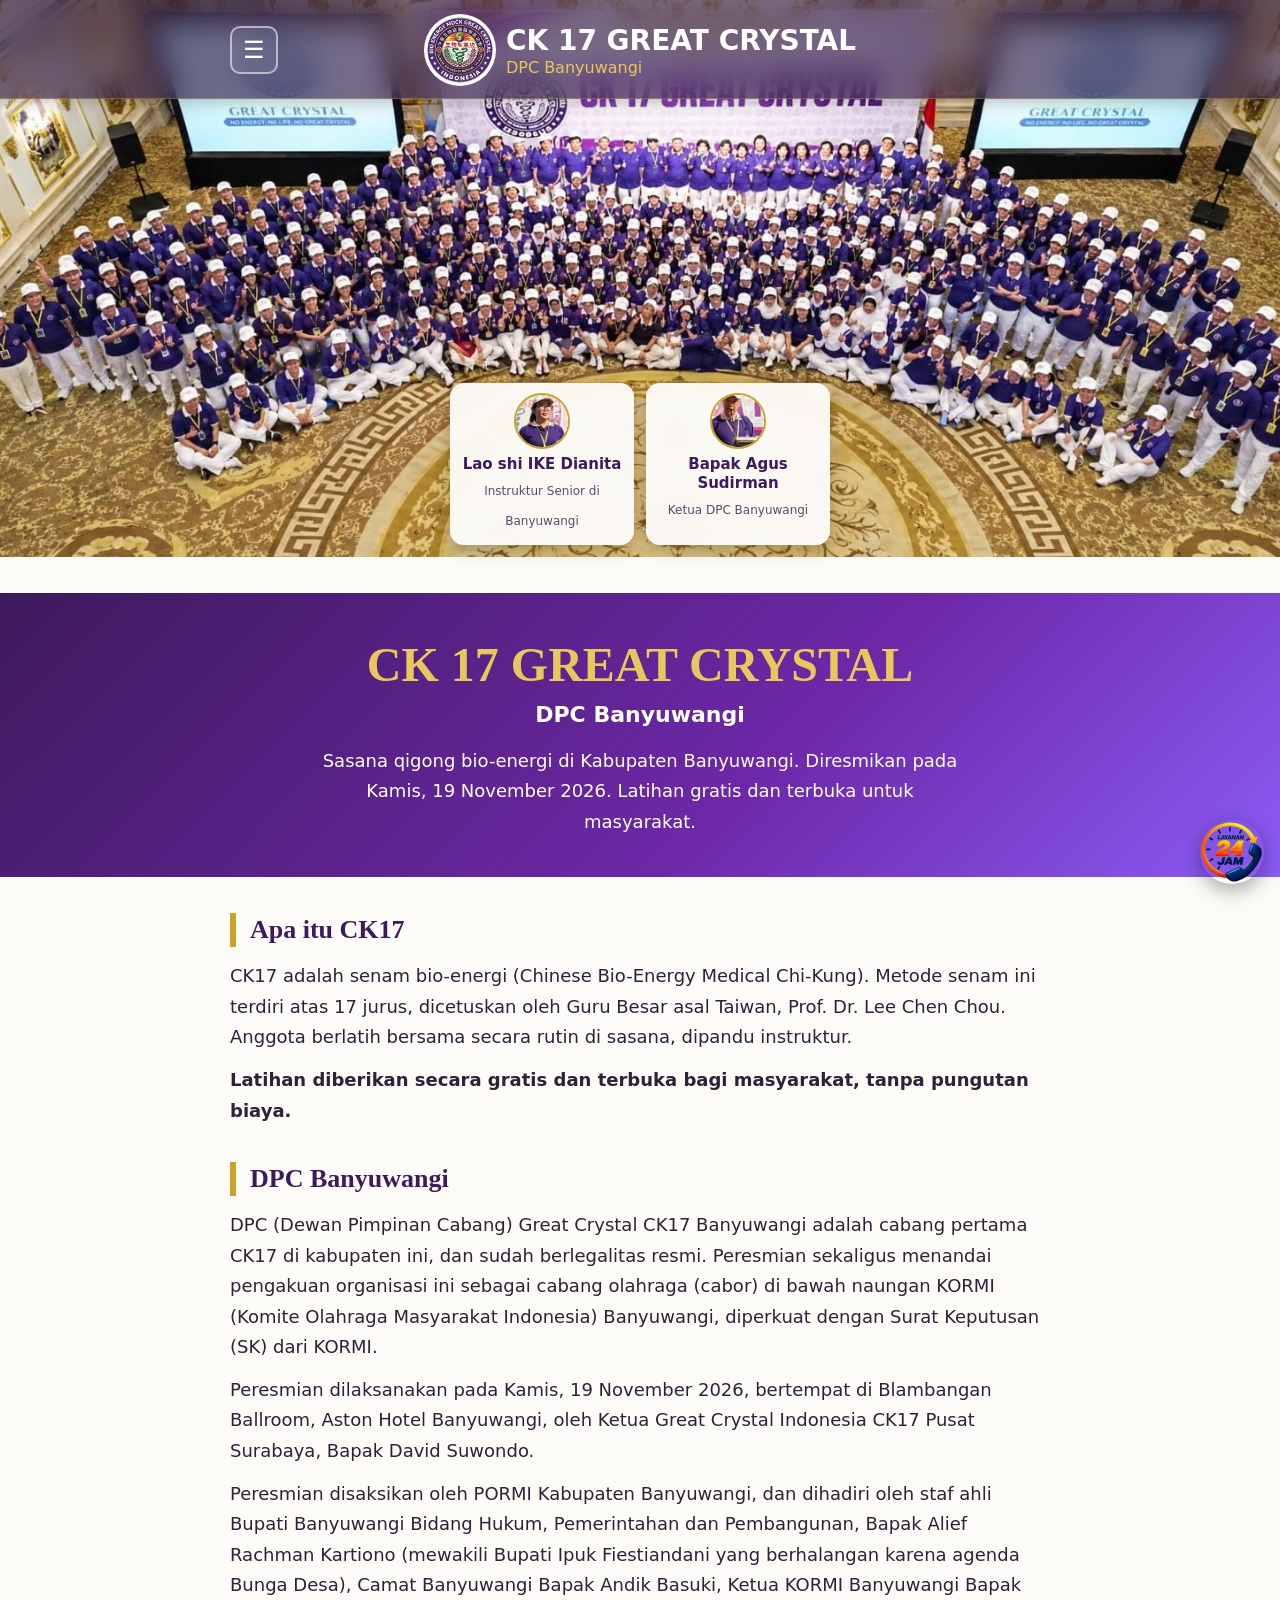
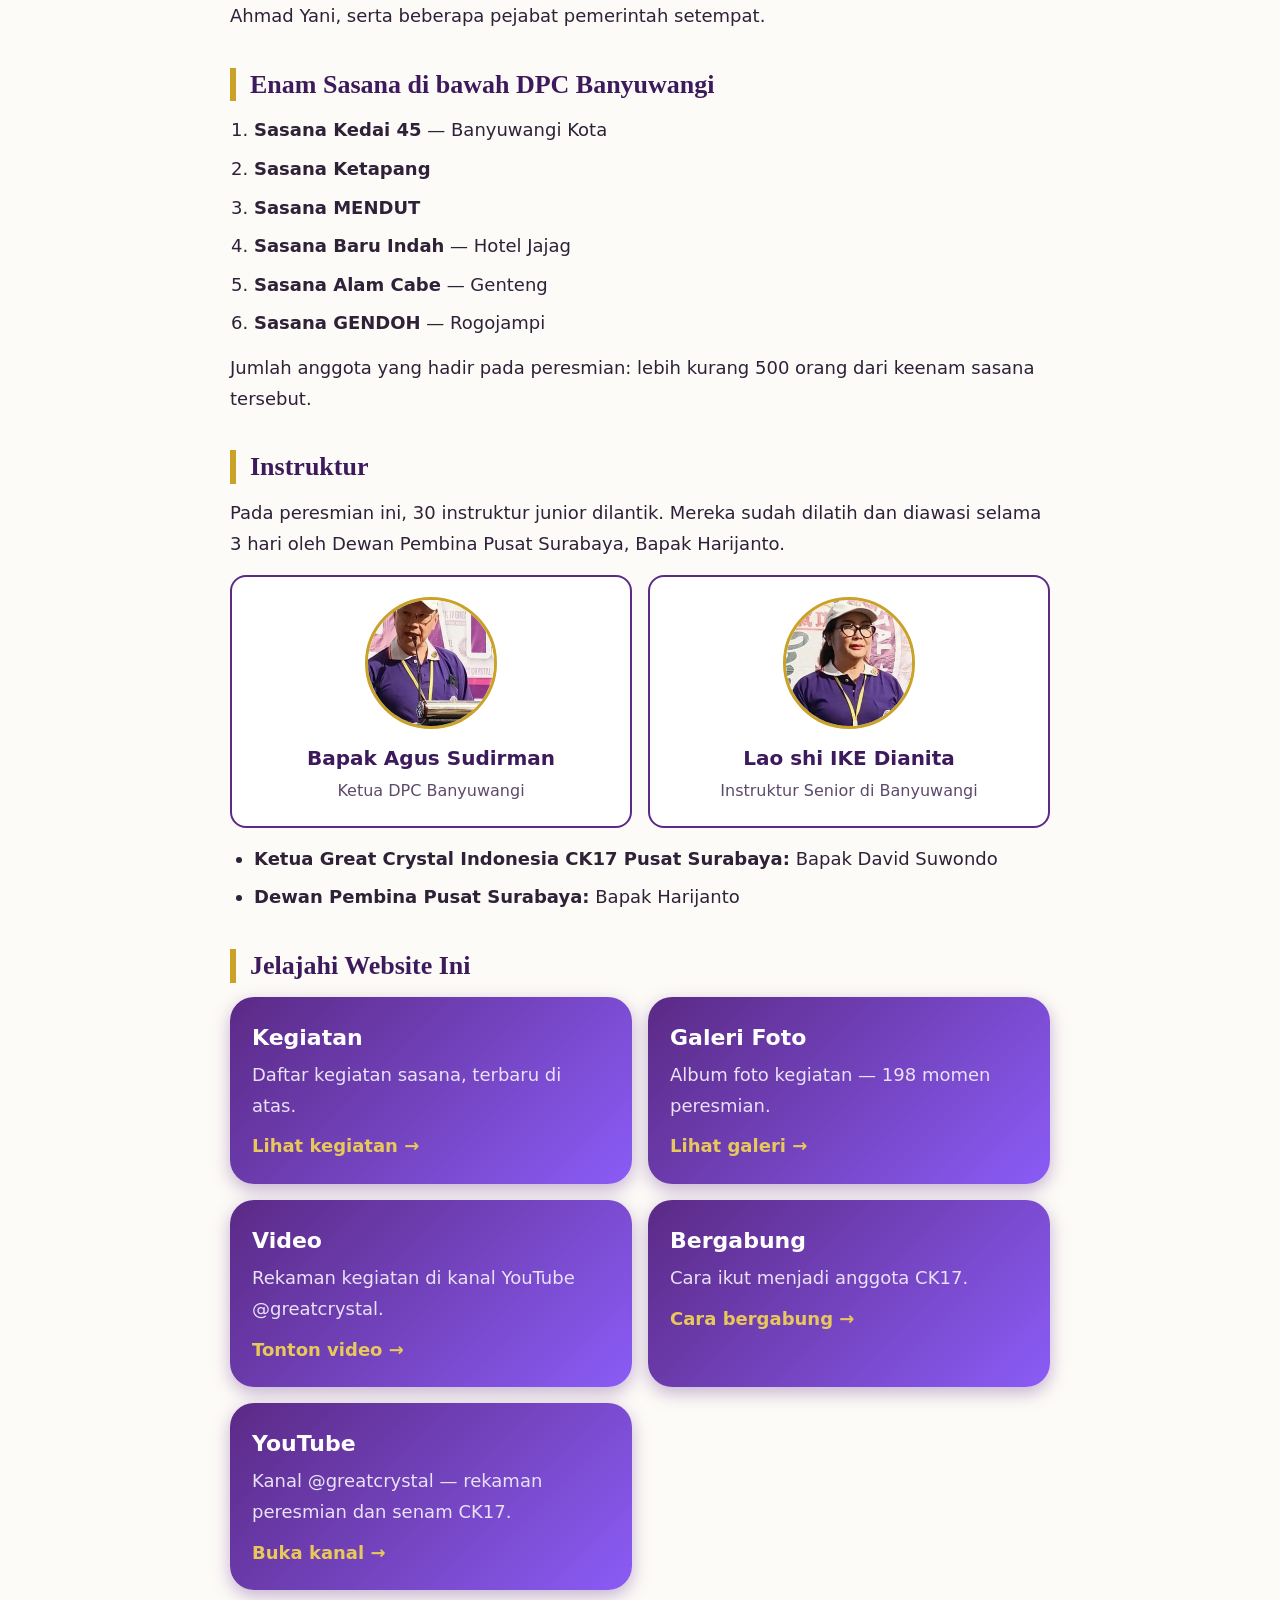
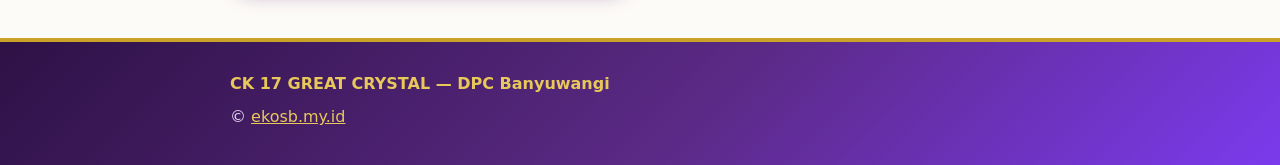
==== index.html @ aef0b803 "Chat: kolom ketik di atas keyboard (interactive-widget + visualViewport), sapaan Admin Virtual" ====
<!DOCTYPE html>
<html lang="id">
<head>
<meta charset="utf-8">
<meta name="viewport" content="width=device-width, initial-scale=1, interactive-widget=resizes-content">
<title>CK 17 GREAT CRYSTAL — DPC Banyuwangi</title>
<meta name="description" content="Sasana qigong bio-energi Great Crystal (CK17) di Kabupaten Banyuwangi. Diresmikan 19 November 2026. Latihan gratis dan terbuka untuk masyarakat.">
<link rel="stylesheet" href="style.css">
<link rel="icon" type="image/png" href="logo.png">
</head>
<body>
<header class="situs">
  <div class="bungkus">
    <button class="tombol-menu" type="button" aria-label="Buka menu" aria-expanded="false" aria-controls="nav-utama">☰</button>
    <a class="logo" href="index.html"><img class="logo-gambar" src="logo.png" alt="Logo CK 17 GREAT CRYSTAL"><span class="nama-situs"><span class="nama-utama">CK 17 GREAT CRYSTAL</span><span class="sub">DPC Banyuwangi</span></span></a>
    <span class="penyeimbang" aria-hidden="true"></span>
    <nav id="nav-utama">
      <a href="index.html" class="aktif">Beranda</a>
      <a href="kegiatan.html">Kegiatan</a>
      <a href="galeri.html">Galeri Foto</a>
      <a href="video.html">Video</a>
      <a href="bergabung.html">Bergabung</a>
    </nav>
  </div>
</header>

<main>
  <section class="hero-foto-utama">
    <img src="hero-peresmian.jpg" alt="Foto bersama besar — Peresmian DPC Banyuwangi, 19 November 2026">
    <div class="kartu-hero">
      <div class="kartu-kecil">
        <img src="foto-ike.jpg" alt="Lao shi IKE Dianita">
        <strong>Lao shi IKE Dianita</strong>
        <span>Instruktur Senior di Banyuwangi</span>
      </div>
      <div class="kartu-kecil">
        <img src="foto-agus.jpg" alt="Bapak Agus Sudirman">
        <strong>Bapak Agus Sudirman</strong>
        <span>Ketua DPC Banyuwangi</span>
      </div>
    </div>
  </section>
  <section class="hero">
    <div class="bungkus">
      <h1 class="satu-baris">CK 17 GREAT CRYSTAL</h1>
      <p class="tagline">DPC Banyuwangi</p>
      <p>Sasana qigong bio-energi di Kabupaten Banyuwangi. Diresmikan pada Kamis, 19 November 2026. Latihan gratis dan terbuka untuk masyarakat.</p>
    </div>
  </section>

  <div class="bungkus">
    <section>
      <h2>Apa itu CK17</h2>
      <p>CK17 adalah senam bio-energi (Chinese Bio-Energy Medical Chi-Kung). Metode senam ini terdiri atas 17 jurus, dicetuskan oleh Guru Besar asal Taiwan, Prof. Dr. Lee Chen Chou. Anggota berlatih bersama secara rutin di sasana, dipandu instruktur.</p>
      <p><strong>Latihan diberikan secara gratis dan terbuka bagi masyarakat, tanpa pungutan biaya.</strong></p>
    </section>

    <section>
      <h2>DPC Banyuwangi</h2>
      <p>DPC (Dewan Pimpinan Cabang) Great Crystal CK17 Banyuwangi adalah cabang pertama CK17 di kabupaten ini, dan sudah berlegalitas resmi. Peresmian sekaligus menandai pengakuan organisasi ini sebagai cabang olahraga (cabor) di bawah naungan KORMI (Komite Olahraga Masyarakat Indonesia) Banyuwangi, diperkuat dengan Surat Keputusan (SK) dari KORMI.</p>
      <p>Peresmian dilaksanakan pada Kamis, 19 November 2026, bertempat di Blambangan Ballroom, Aston Hotel Banyuwangi, oleh Ketua Great Crystal Indonesia CK17 Pusat Surabaya, Bapak David Suwondo.</p>
      <p>Peresmian disaksikan oleh PORMI Kabupaten Banyuwangi, dan dihadiri oleh staf ahli Bupati Banyuwangi Bidang Hukum, Pemerintahan dan Pembangunan, Bapak Alief Rachman Kartiono (mewakili Bupati Ipuk Fiestiandani yang berhalangan karena agenda Bunga Desa), Camat Banyuwangi Bapak Andik Basuki, Ketua KORMI Banyuwangi Bapak Ahmad Yani, serta beberapa pejabat pemerintah setempat.</p>
    </section>

    <section>
      <h2>Enam Sasana di bawah DPC Banyuwangi</h2>
      <ol class="sasana">
        <li><strong>Sasana Kedai 45</strong> — Banyuwangi Kota</li>
        <li><strong>Sasana Ketapang</strong></li>
        <li><strong>Sasana MENDUT</strong></li>
        <li><strong>Sasana Baru Indah</strong> — Hotel Jajag</li>
        <li><strong>Sasana Alam Cabe</strong> — Genteng</li>
        <li><strong>Sasana GENDOH</strong> — Rogojampi</li>
      </ol>
      <p>Jumlah anggota yang hadir pada peresmian: lebih kurang 500 orang dari keenam sasana tersebut.</p>
    </section>

    <section>
      <h2>Instruktur</h2>
      <p>Pada peresmian ini, 30 instruktur junior dilantik. Mereka sudah dilatih dan diawasi selama 3 hari oleh Dewan Pembina Pusat Surabaya, Bapak Harijanto.</p>
      <div class="profil-grid">
        <div class="profil">
          <img src="foto-agus.jpg" alt="Bapak Agus Sudirman">
          <strong>Bapak Agus Sudirman</strong>
          <span>Ketua DPC Banyuwangi</span>
        </div>
        <div class="profil">
          <img src="foto-ike.jpg" alt="Lao shi IKE Dianita">
          <strong>Lao shi IKE Dianita</strong>
          <span>Instruktur Senior di Banyuwangi</span>
        </div>
      </div>
      <ul class="pengurus">
        <li><strong>Ketua Great Crystal Indonesia CK17 Pusat Surabaya:</strong> Bapak David Suwondo</li>
        <li><strong>Dewan Pembina Pusat Surabaya:</strong> Bapak Harijanto</li>
      </ul>
    </section>

    <section>
      <h2>Jelajahi Website Ini</h2>
      <div class="kartu-grid">
        <a class="kartu" href="kegiatan.html"><strong>Kegiatan</strong><span>Daftar kegiatan sasana, terbaru di atas.</span><span class="buka">Lihat kegiatan &rarr;</span></a>
        <a class="kartu" href="galeri.html"><strong>Galeri Foto</strong><span>Album foto kegiatan — 198 momen peresmian.</span><span class="buka">Lihat galeri &rarr;</span></a>
        <a class="kartu" href="video.html"><strong>Video</strong><span>Rekaman kegiatan di kanal YouTube @greatcrystal.</span><span class="buka">Tonton video &rarr;</span></a>
        <a class="kartu" href="bergabung.html"><strong>Bergabung</strong><span>Cara ikut menjadi anggota CK17.</span><span class="buka">Cara bergabung &rarr;</span></a>
        <a class="kartu" href="https://www.youtube.com/@greatcrystal"><strong>YouTube</strong><span>Kanal @greatcrystal — rekaman peresmian dan senam CK17.</span><span class="buka">Buka kanal &rarr;</span></a>
      </div>
    </section>
  </div>
</main>

<footer>
  <div class="bungkus">
    <p><strong>CK 17 GREAT CRYSTAL — DPC Banyuwangi</strong></p>
    <p>© <a href="https://ekosb.my.id">ekosb.my.id</a></p>
  </div>
</footer>
  <script src="menu.js" defer></script>
<button class="tombol-chat" type="button" aria-label="Buka chat CK17" aria-expanded="false" aria-controls="panel-chat"><img src="ikon-layanan-24jam.png" alt="Layanan 24 Jam — Chat CK17"></button>
<div class="panel-chat" id="panel-chat" role="dialog" aria-label="Chat CK17">
  <div class="kepala-chat">
    <img class="logo-chat" src="logo.png" alt="Logo CK 17 GREAT CRYSTAL">
    <div class="judul-chat">
      <strong>CK17 Great Crystal</strong>
      <span>DPC Banyuwangi &bull; online</span>
    </div>
    <a class="telepon-chat" href="https://wa.me/6285111507890" target="_blank" rel="noopener" aria-label="Hubungi via WhatsApp"><svg viewBox="0 0 24 24" width="22" height="22" fill="none" stroke="currentColor" stroke-width="2" stroke-linecap="round" stroke-linejoin="round" aria-hidden="true"><path d="M22 16.92v3a2 2 0 0 1-2.18 2 19.79 19.79 0 0 1-8.63-3.07 19.5 19.5 0 0 1-6-6 19.79 19.79 0 0 1-3.07-8.67A2 2 0 0 1 4.11 2h3a2 2 0 0 1 2 1.72 12.84 12.84 0 0 0 .7 2.81 2 2 0 0 1-.45 2.11L8.09 9.91a16 16 0 0 0 6 6l1.27-1.27a2 2 0 0 1 2.11-.45 12.84 12.84 0 0 0 2.81.7A2 2 0 0 1 22 16.92z"/></svg></a>
    <button class="tutup-chat" type="button" aria-label="Tutup chat">✕</button>
  </div>
  <div class="pesan-chat" id="pesan-chat"></div>
  <div id="pilihan-chat" style="display:none" aria-hidden="true"></div>
  <form class="ketik-chat" id="ketik-chat">
    <input type="text" id="masukan-chat" placeholder="Tulis pertanyaan..." autocomplete="off" aria-label="Tulis pertanyaan">
    <button type="submit" aria-label="Kirim"><svg viewBox="0 0 24 24" fill="currentColor" aria-hidden="true"><path d="M2.01 21 23 12 2.01 3 2 10l15 2-15 2z"/></svg></button>
  </form>
</div>
<script src="chatbot.js" defer></script>
</body>
</html>
---- style.css ----
/* CK17 Great Crystal — DPC Banyuwangi
   Tema ungu-emas (sesuai banner kanal @greatcrystal).
   Mobile-first, huruf besar dan mudah dibaca. */

:root {
  --ungu-tua: #3d1a5c;
  --ungu: #5b2a86;
  --ungu-muda: #f3ecfa;
  --emas: #c9a227;
  --emas-terang: #e8c85a;
  --teks: #2e2138;
  --teks-muda: #5c4a6b;
  --putih: #ffffff;
  --latar: #fdfbf7;
  --garis: #e5d9f2;
  --grad-header: linear-gradient(135deg, #2e1145 0%, #5b2a86 55%, #7c3aed 100%);
  --grad-tombol: linear-gradient(135deg, #5b2a86 0%, #8b5cf6 100%);
  --grad-hero: linear-gradient(135deg, #3d1a5c 0%, #6d28a8 60%, #8b5cf6 100%);
}

* { box-sizing: border-box; margin: 0; padding: 0; }

html { scroll-behavior: smooth; }

body {
  font-family: "Segoe UI", system-ui, -apple-system, Roboto, "Helvetica Neue", Arial, sans-serif;
  font-size: 18px;
  line-height: 1.7;
  color: var(--teks);
  background: var(--latar);
}

a { color: var(--ungu); }
a:hover { color: var(--ungu-tua); }

.bungkus { max-width: 860px; margin: 0 auto; padding: 0 20px; }

/* ---------- Header ---------- */
header.situs {
  background: rgba(43, 22, 66, 0.62);
  -webkit-backdrop-filter: blur(14px);
  backdrop-filter: blur(14px);
  color: var(--putih);
  padding: 14px 0 12px;
  border-bottom: 1px solid rgba(212, 175, 55, 0.35);
  box-shadow: 0 2px 16px rgba(0, 0, 0, 0.25);
  position: sticky;
  top: 0;
  z-index: 20;
}
.situs .bungkus { display: flex; flex-wrap: wrap; align-items: center; gap: 0 10px; }
.situs .logo { flex: 1 1 auto; min-width: 0; justify-content: center; }
.tombol-menu {
  flex: none;
  width: 44px;
  height: 44px;
  display: flex;
  align-items: center;
  justify-content: center;
  background: rgba(255, 255, 255, 0.08);
  border: 2px solid rgba(255, 255, 255, 0.55);
  border-radius: 10px;
  color: var(--putih);
  font-size: 22px;
  line-height: 1;
  padding: 0;
  cursor: pointer;
}
.penyeimbang { width: 44px; flex: none; }
.situs.menu-terbuka nav { display: flex; animation: turun 0.25s ease-out; }
@keyframes turun { from { opacity: 0; transform: translateY(-10px); } to { opacity: 1; transform: translateY(0); } }
header.situs .bungkus {
  display: flex;
  flex-wrap: wrap;
  align-items: center;
  gap: 8px 20px;
}
.logo {
  display: flex;
  align-items: center;
  gap: 10px;
  text-decoration: none;
  color: var(--putih);
  padding-bottom: 0;
}
.logo-gambar {
  width: 44px;
  height: 44px;
  border-radius: 50%;
  background: var(--putih);
  flex: none;
}
.nama-situs { font-size: 16px; font-weight: 700; line-height: 1.25; color: var(--putih); }
.nama-situs .nama-utama { white-space: nowrap; }
.nama-situs .sub {
  display: block;
  font-size: 13px;
  font-weight: 400;
  color: var(--emas-terang);
}
nav {
  display: none;
  position: absolute;
  top: 100%;
  left: 0;
  width: 50%;
  min-width: 240px;
  flex-direction: column;
  gap: 0;
  padding: 8px 0;
  background: rgba(43, 22, 66, 0.94);
  -webkit-backdrop-filter: blur(14px);
  backdrop-filter: blur(14px);
  border: 1px solid rgba(212, 175, 55, 0.35);
  border-top: none;
  border-radius: 0 0 16px 0;
  box-shadow: 0 12px 32px rgba(0, 0, 0, 0.35);
  z-index: 30;
}
nav a {
  color: var(--putih);
  text-decoration: none;
  font-size: 17px;
  padding: 12px 20px;
  border-radius: 0;
}
nav a:hover { background: rgba(255, 255, 255, 0.12); }
nav a.aktif {
  background: var(--emas);
  color: var(--ungu-tua);
  font-weight: 700;
}

/* ---------- Hero ---------- */
.hero {
  background: var(--grad-hero);
  color: var(--putih);
  padding: 44px 0 40px;
  text-align: center;
}
.hero h1 {
  font-family: Georgia, 'Palatino Linotype', 'Book Antiqua', 'Times New Roman', serif;
  font-size: clamp(26px, 7.5vw, 48px);
  line-height: 1.15;
  color: var(--emas-terang);
}
.hero .tagline {
  font-size: 22px;
  font-weight: 700;
  margin-top: 4px;
}
.hero p { margin: 12px auto 0; max-width: 640px; }
.hero .kecil { font-size: 16px; color: #e8ddf5; }

/* ---------- Bagian isi ---------- */
main { padding-bottom: 48px; }
section { margin-top: 36px; }
h2 {
  font-family: Georgia, 'Palatino Linotype', 'Book Antiqua', 'Times New Roman', serif;
  font-size: 26px;
  line-height: 1.3;
  color: var(--ungu-tua);
  border-left: 6px solid var(--emas);
  padding-left: 14px;
  margin-bottom: 14px;
}
h3 {
  font-size: 21px;
  line-height: 1.35;
  color: var(--ungu);
  margin: 22px 0 8px;
}
p { margin-bottom: 12px; }
ul, ol { margin: 0 0 14px 24px; }
li { margin-bottom: 6px; }
.sumber {
  font-size: 15px;
  color: var(--teks-muda);
}

/* Daftar sasana & pengurus */
.sasana li, .pengurus li { margin-bottom: 8px; }

/* Kartu besar (navigasi halaman utama & daftar kegiatan) */
.kartu-grid {
  display: grid;
  grid-template-columns: 1fr;
  gap: 16px;
}
.kartu {
  display: block;
  background: var(--grad-tombol);
  border: none;
  border-radius: 24px;
  padding: 22px;
  text-decoration: none;
  color: var(--putih);
  box-shadow: 0 6px 18px rgba(91, 42, 134, 0.35);
}
.kartu:hover { filter: brightness(1.08); }
.kartu strong {
  display: block;
  font-size: 22px;
  color: var(--putih);
  margin-bottom: 4px;
}
.kartu span { color: #e9e2f7; }
.kartu .buka {
  display: block;
  margin-top: 10px;
  font-weight: 700;
  color: var(--emas-terang);
}
.kartu .meta { font-size: 15px; color: #e9e2f7; }

/* Placeholder foto — rapi, jelas bukan foto acara */
.foto-placeholder {
  border: 2px dashed var(--emas);
  background: var(--ungu-muda);
  border-radius: 12px;
  min-height: 150px;
  display: flex;
  flex-direction: column;
  align-items: center;
  justify-content: center;
  text-align: center;
  padding: 24px 16px;
  margin: 14px 0 6px;
  color: var(--teks-muda);
}
.foto-placeholder .judul-foto {
  font-size: 19px;
  font-weight: 700;
  color: var(--ungu-tua);
}
.foto-placeholder p { margin: 4px 0 0; font-size: 16px; }
.keterangan-foto {
  font-size: 15px;
  color: var(--teks-muda);
  margin-bottom: 8px;
}

/* Babak cerita peresmian */
.babak {
  border-top: 2px solid var(--garis);
  padding-top: 8px;
}
.babak h2 { border-left: none; padding-left: 0; }
.babak h2 .nomor {
  display: inline-flex;
  align-items: center;
  justify-content: center;
  width: 40px;
  height: 40px;
  border-radius: 50%;
  background: var(--emas);
  color: var(--ungu-tua);
  font-size: 20px;
  margin-right: 8px;
  vertical-align: middle;
}

/* Kotak pesan / ringkasan pidato */
.pesan {
  background: var(--ungu-muda);
  border-left: 6px solid var(--emas);
  border-radius: 0 12px 12px 0;
  padding: 16px 18px;
  margin: 16px 0;
}
.pesan h3 { margin-top: 0; }
.pesan p:last-child { margin-bottom: 0; }
.pesan ol { margin-bottom: 0; }

/* Video */
.video-bungkus {
  position: relative;
  width: 100%;
  aspect-ratio: 16 / 9;
  border-radius: 12px;
  overflow: hidden;
  border: 2px solid var(--ungu);
  margin: 12px 0 6px;
  background: #000;
}
.video-bungkus iframe {
  position: absolute;
  inset: 0;
  width: 100%;
  height: 100%;
  border: 0;
}
.video-portrait {
  aspect-ratio: 9 / 16;
  max-width: 420px;
  margin-left: auto;
  margin-right: auto;
}
.video-item { margin-bottom: 28px; }
.video-item h3 { margin-bottom: 2px; }

/* Kartu "segera hadir" */
.segera-hadir {
  border: 2px dashed var(--emas);
  background: #fff8e1;
  border-radius: 12px;
  padding: 22px;
  margin: 16px 0;
}
.segera-hadir strong { color: var(--ungu-tua); font-size: 20px; }

/* Galeri */
.galeri-grid {
  display: grid;
  grid-template-columns: 1fr;
  gap: 16px;
  margin-top: 16px;
}

/* Tombol kembali */
.kembali {
  display: inline-block;
  margin-top: 32px;
  font-weight: 700;
  font-size: 18px;
  background: var(--grad-tombol);
  color: var(--putih);
  padding: 12px 24px;
  border-radius: 999px;
  text-decoration: none;
  box-shadow: 0 4px 14px rgba(91, 42, 134, 0.35);
}
.kembali:hover { color: var(--putih); filter: brightness(1.08); }

/* ---------- Footer ---------- */
footer {
  background: var(--grad-header);
  color: #e8ddf5;
  padding: 28px 0;
  border-top: 4px solid var(--emas);
  font-size: 16px;
}
footer strong { color: var(--emas-terang); }
footer a { color: var(--emas-terang); }
footer p { margin-bottom: 6px; }

/* ---------- Layar lebih lebar ---------- */
@media (min-width: 640px) {
  .kartu-grid { grid-template-columns: 1fr 1fr; }
  .galeri-grid { grid-template-columns: 1fr 1fr; }
  .hero h1 { font-size: 48px; }
  .logo-gambar { width: 72px; height: 72px; }
  .nama-situs { font-size: 28px; }
  .nama-situs .sub { font-size: 16px; }
  .tombol-menu { width: 48px; height: 48px; font-size: 24px; }
  .penyeimbang { width: 48px; }
}

/* Layar sangat kecil: penyeimbang disembunyikan agar logo tetap muat */
@media (max-width: 380px) {
  .penyeimbang { display: none; }
}

/* Foto hero + profil pengurus (redesain gaya link-in-bio) */
.hero-foto { margin: 24px 0 0; }
.hero-foto img { display: block; width: 100%; height: auto; border-radius: 16px; border: 3px solid var(--emas); box-shadow: 0 8px 24px rgba(61, 26, 92, 0.35); }
.hero-foto figcaption { font-size: 15px; color: var(--teks-muda); text-align: center; margin-top: 8px; }
.hero .hero-foto figcaption { color: #e8ddf5; }
.hero h1.satu-baris { white-space: nowrap; }
.profil-grid { display: grid; grid-template-columns: 1fr; gap: 16px; margin: 16px 0; }
.profil { background: var(--putih); border: 2px solid var(--ungu); border-radius: 16px; padding: 20px; text-align: center; }
.profil img { width: 132px; height: 132px; object-fit: cover; border-radius: 50%; border: 3px solid var(--emas); display: block; margin: 0 auto 12px; }
.profil strong { display: block; font-size: 20px; color: var(--ungu-tua); }
.profil span { color: var(--teks-muda); font-size: 16px; }
.kartu-foto { display: block; width: 100%; height: auto; border-radius: 12px; margin-bottom: 12px; }
@media (min-width: 640px) { .profil-grid { grid-template-columns: 1fr 1fr; } }

/* Hero foto + header kaca (HP 3) */
.hero-foto-utama { position: relative; margin-top: -74px; }
.hero-foto-utama > img { display: block; width: 100%; aspect-ratio: 4 / 5; object-fit: cover; object-position: center; }
.kartu-hero { position: absolute; left: 12px; right: 12px; bottom: 12px; display: flex; gap: 12px; }
.kartu-kecil { flex: 1; background: rgba(255, 255, 255, 0.92); -webkit-backdrop-filter: blur(8px); backdrop-filter: blur(8px); border-radius: 14px; padding: 10px; text-align: center; box-shadow: 0 4px 16px rgba(0, 0, 0, 0.25); }
.kartu-kecil img { width: 64px; height: 64px; object-fit: cover; border-radius: 50%; border: 2px solid var(--emas); display: block; margin: 0 auto 6px; }
.kartu-kecil strong { display: block; font-size: 15px; color: var(--ungu-tua); line-height: 1.25; }
.kartu-kecil span { font-size: 12px; color: var(--teks-muda); line-height: 1.3; }
@media (min-width: 640px) {
  .hero-foto-utama { margin-top: -102px; }
  .hero-foto-utama > img { aspect-ratio: 16 / 7; object-position: center 35%; }
  .kartu-hero { left: 50%; right: auto; transform: translateX(-50%); width: 380px; gap: 12px; }
  .kartu-kecil { padding: 10px; }
  .kartu-kecil img { width: 56px; height: 56px; }
  .kartu-kecil strong { font-size: 15px; }
  .kartu-kecil span { font-size: 12px; }
}

/* Chatbot CK17 */
.tombol-chat {
  position: fixed;
  right: 16px;
  bottom: 16px;
  z-index: 40;
  width: 64px;
  height: 64px;
  border-radius: 50%;
  border: none;
  background: none;
  padding: 0;
  cursor: pointer;
  animation: denyut 2.2s ease-out infinite;
}
.tombol-chat img {
  display: block;
  width: 100%;
  height: 100%;
  border-radius: 50%;
  object-fit: cover;
  box-shadow: 0 6px 20px rgba(0, 0, 0, 0.35);
}
@keyframes denyut {
  0% { box-shadow: 0 0 0 0 rgba(37, 211, 102, 0.55); }
  70% { box-shadow: 0 0 0 18px rgba(37, 211, 102, 0); }
  100% { box-shadow: 0 0 0 0 rgba(37, 211, 102, 0); }
}
.latar-chat {
  position: fixed;
  inset: 0;
  z-index: 45;
  background: rgba(20, 8, 35, 0.55);
  display: none;
}
.latar-chat.tampil { display: block; animation: redup 0.25s ease-out; }
@keyframes redup { from { opacity: 0; } to { opacity: 1; } }
.panel-chat {
  position: fixed;
  left: 50%;
  top: 50%;
  transform: translate(-50%, -50%);
  z-index: 50;
  width: min(420px, calc(100vw - 32px));
  height: min(620px, calc(100dvh - 40px));
  display: none;
  flex-direction: column;
  background: var(--putih);
  border-radius: 12px;
  overflow: hidden;
  box-shadow: 0 12px 40px rgba(0, 0, 0, 0.35);
  border: 1px solid var(--garis);
}
.panel-chat.terbuka { display: flex; animation: muncul 0.25s ease-out; }
@media (max-width: 480px) {
  .panel-chat {
    left: 0;
    top: 0;
    transform: none;
    width: 100vw;
    height: 100dvh;
    border-radius: 0;
    border: none;
  }
  .panel-chat.terbuka { animation: muncul-hp 0.25s ease-out; }
}
@keyframes muncul-hp { from { opacity: 0; } to { opacity: 1; } }
@keyframes muncul { from { opacity: 0; transform: translate(-50%, -48%) scale(0.97); } to { opacity: 1; transform: translate(-50%, -50%) scale(1); } }
.logo-chat {
  width: 40px;
  height: 40px;
  border-radius: 50%;
  object-fit: cover;
  background: var(--putih);
  flex-shrink: 0;
}
.kepala-chat {
  background: #075E54;
  color: var(--putih);
  padding: 14px 16px;
  display: flex;
  align-items: center;
  gap: 12px;
}
.judul-chat { flex: 1; }
.judul-chat strong { display: block; font-size: 18px; }
.judul-chat span { font-size: 13px; color: #d1f2eb; }
.tutup-chat {
  background: none;
  border: none;
  color: var(--putih);
  font-size: 20px;
  cursor: pointer;
  padding: 4px 8px;
}
.telepon-chat {
  display: flex;
  align-items: center;
  justify-content: center;
  color: var(--putih);
  padding: 6px;
  flex-shrink: 0;
}
.pesan-chat {
  flex: 1;
  overflow-y: auto;
  padding: 14px;
  display: flex;
  flex-direction: column;
  gap: 10px;
  background: #EFEAE2;
}
.pesan-chat .gelembung {
  position: relative;
  max-width: 75%;
  padding: 8px 10px;
  border-radius: 8px;
  font-size: 15px;
  line-height: 1.45;
}
.pesan-chat .gelembung.bot {
  background: var(--putih);
  align-self: flex-start;
  border-top-left-radius: 0;
  box-shadow: 0 1px 1px rgba(0, 0, 0, 0.08);
}
.pesan-chat .gelembung.bot::before {
  content: "";
  position: absolute;
  top: 0;
  left: -7px;
  width: 0;
  height: 0;
  border-top: 8px solid var(--putih);
  border-left: 8px solid transparent;
}
.pesan-chat .gelembung.bot a { color: var(--ungu); font-weight: 700; }
.pesan-chat .gelembung.saya {
  background: #D9FDD3;
  color: #111b21;
  align-self: flex-end;
  border-top-right-radius: 0;
  box-shadow: 0 1px 1px rgba(0, 0, 0, 0.08);
}
.pesan-chat .gelembung.saya::before {
  content: "";
  position: absolute;
  top: 0;
  right: -7px;
  width: 0;
  height: 0;
  border-top: 8px solid #D9FDD3;
  border-right: 8px solid transparent;
}
.pesan-chat .gelembung .meta {
  float: right;
  font-size: 11px;
  color: #8696a0;
  margin: 8px -2px -2px 8px;
  line-height: 1;
  white-space: nowrap;
}
.pesan-chat .gelembung .meta .centang { letter-spacing: -2px; }
.pesan-chat .gelembung .meta .centang.dibaca { color: #53bdeb; }
.pesan-chat .gelembung.mengetik { padding: 12px 14px; }
.titik-mengetik { display: inline-flex; gap: 4px; align-items: center; }
.titik-mengetik .titik {
  width: 8px;
  height: 8px;
  border-radius: 50%;
  background: #8696a0;
  animation: ketik 1.2s ease-in-out infinite;
}
.titik-mengetik .titik:nth-child(2) { animation-delay: 0.2s; }
.titik-mengetik .titik:nth-child(3) { animation-delay: 0.4s; }
@keyframes ketik { 0%, 60%, 100% { transform: translateY(0); opacity: 0.4; } 30% { transform: translateY(-4px); opacity: 1; } }
.ketik-chat {
  display: flex;
  gap: 8px;
  padding: 10px 14px;
  border-top: 1px solid var(--garis);
  background: #f0f0f0;
}
.ketik-chat input {
  flex: 1;
  min-width: 0;
  border: 1px solid #e0e0e0;
  background: var(--putih);
  border-radius: 999px;
  padding: 10px 14px;
  font-size: 15px;
  font-family: inherit;
}
.ketik-chat button {
  border: none;
  border-radius: 50%;
  background: #00A884;
  color: var(--putih);
  width: 42px;
  height: 42px;
  flex-shrink: 0;
  display: flex;
  align-items: center;
  justify-content: center;
  cursor: pointer;
}
.ketik-chat button:hover { background: #075E54; }
.ketik-chat button svg { width: 22px; height: 22px; }
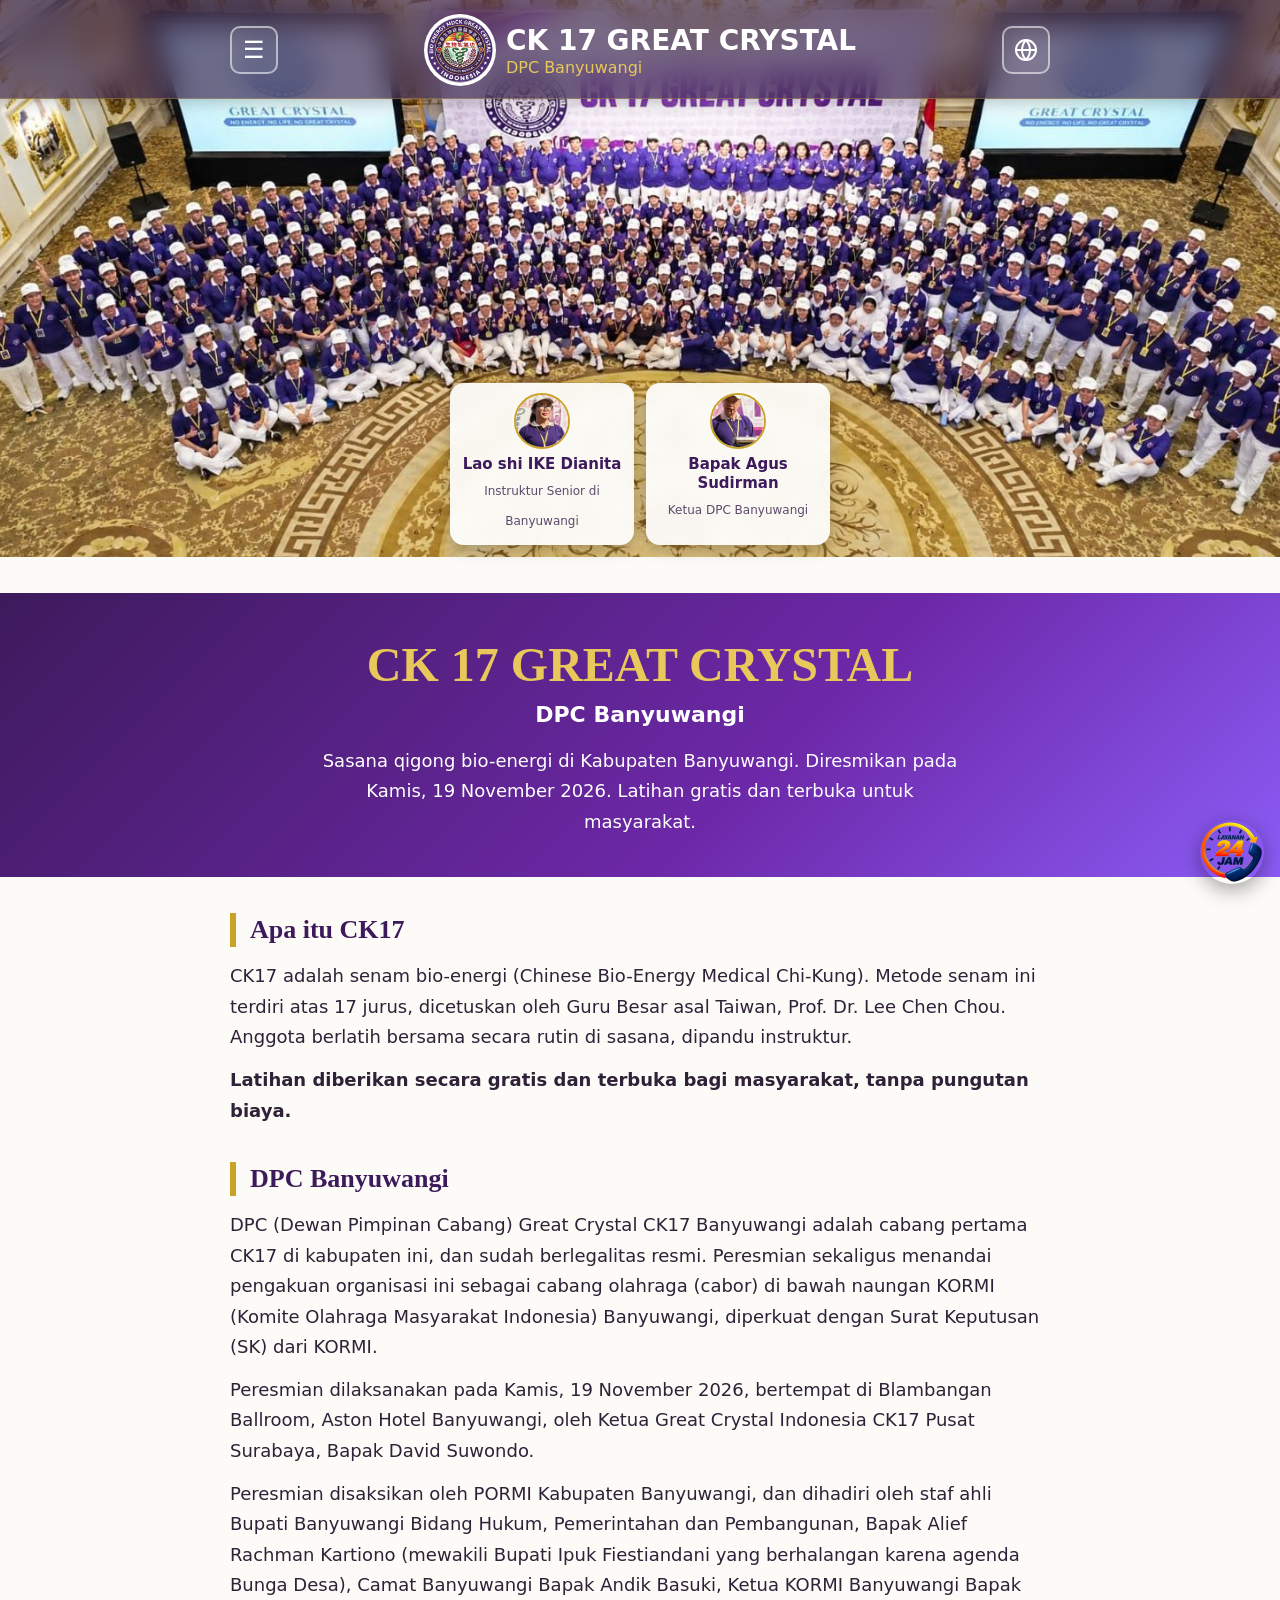
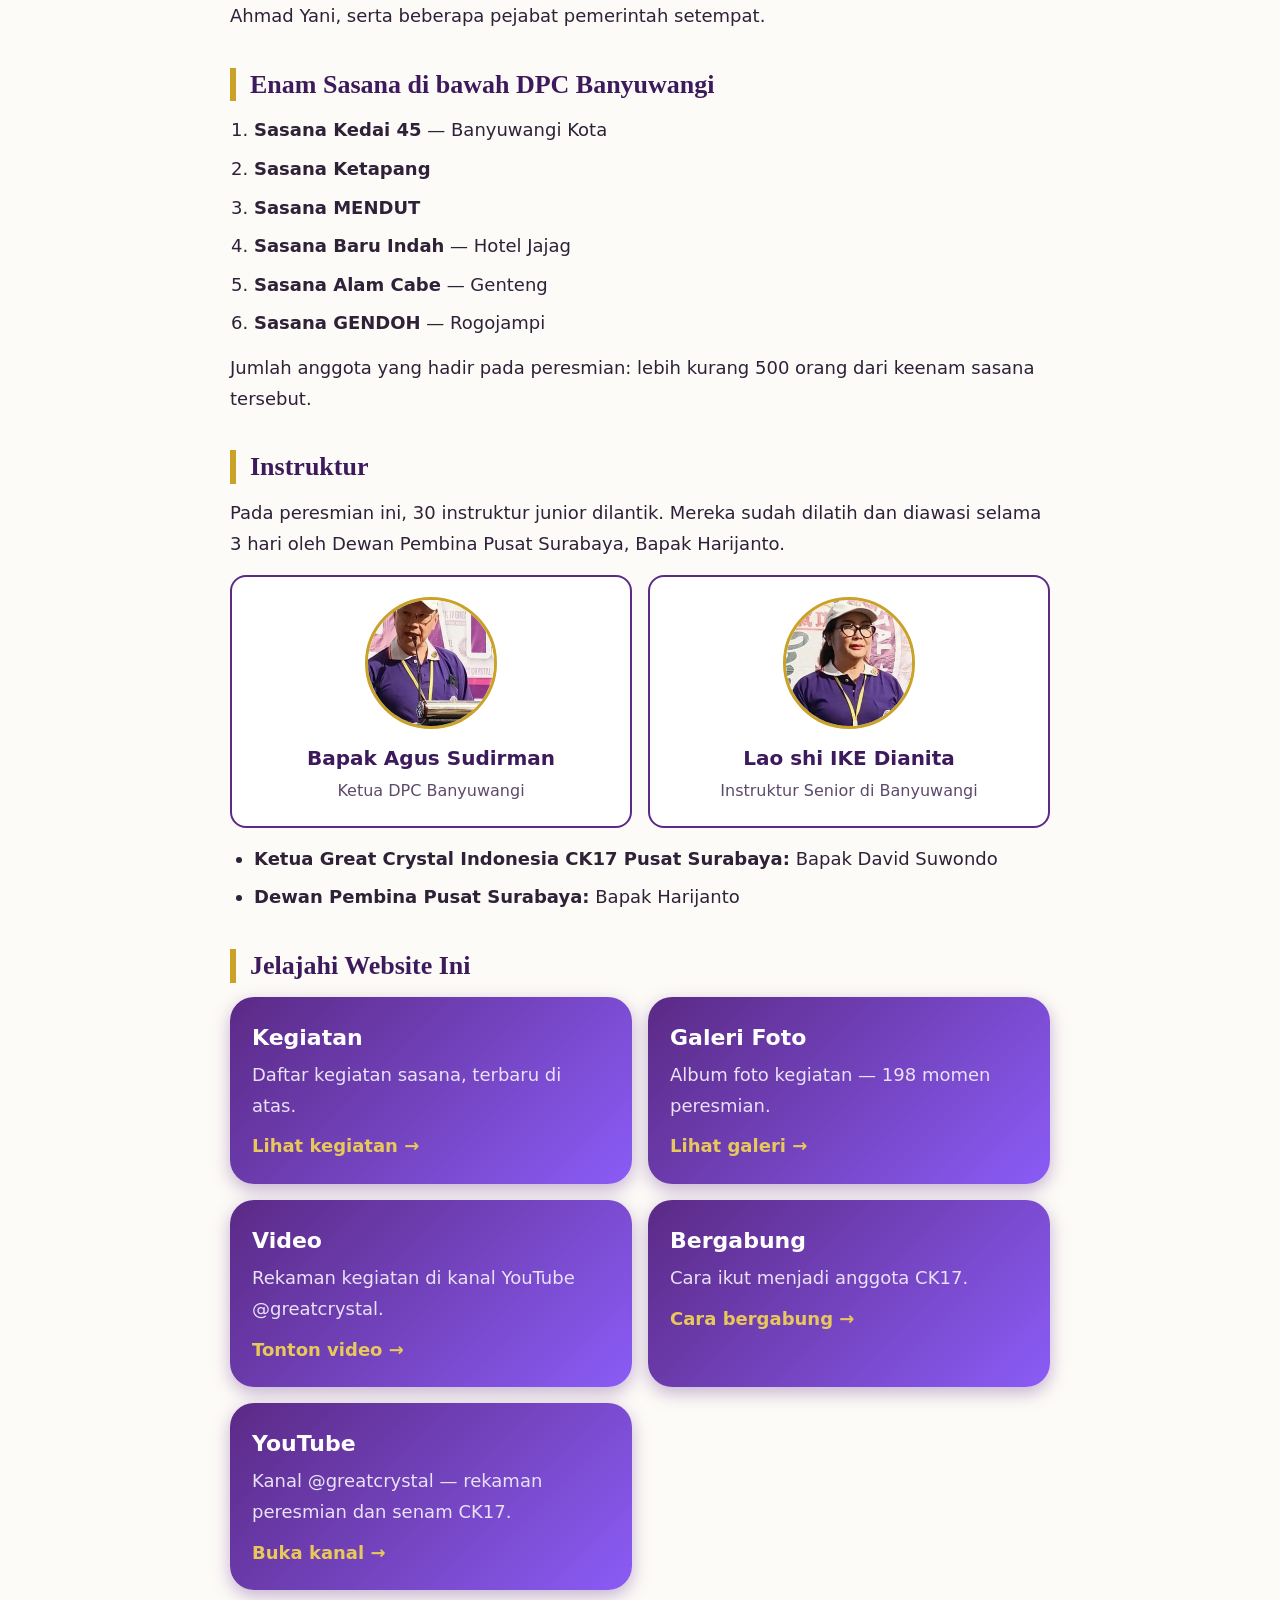
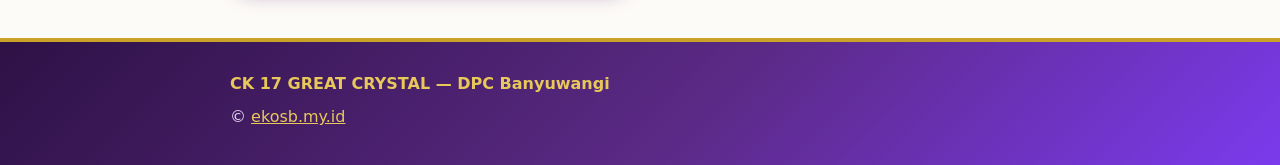
==== commit 55ed1a2c: "Tombol translate kanan atas header (ID/EN/Taiwan, Google Translate gratis)" ====
--- a/index.html
+++ b/index.html
@@ -13,7 +13,14 @@
   <div class="bungkus">
     <button class="tombol-menu" type="button" aria-label="Buka menu" aria-expanded="false" aria-controls="nav-utama">☰</button>
     <a class="logo" href="index.html"><img class="logo-gambar" src="logo.png" alt="Logo CK 17 GREAT CRYSTAL"><span class="nama-situs"><span class="nama-utama">CK 17 GREAT CRYSTAL</span><span class="sub">DPC Banyuwangi</span></span></a>
-    <span class="penyeimbang" aria-hidden="true"></span>
+    <div class="terjemah notranslate">
+      <button class="tombol-terjemah" type="button" aria-label="Pilih bahasa" aria-expanded="false" aria-controls="menu-bahasa"><svg viewBox="0 0 24 24" width="24" height="24" fill="none" stroke="currentColor" stroke-width="2" stroke-linecap="round" stroke-linejoin="round" aria-hidden="true"><circle cx="12" cy="12" r="10"/><line x1="2" y1="12" x2="22" y2="12"/><path d="M12 2a15.3 15.3 0 0 1 4 10 15.3 15.3 0 0 1-4 10 15.3 15.3 0 0 1-4-10 15.3 15.3 0 0 1 4-10z"/></svg></button>
+      <div class="menu-bahasa" id="menu-bahasa" role="menu">
+        <button type="button" data-bahasa="id" class="aktif">Bahasa Indonesia</button>
+        <button type="button" data-bahasa="en">English</button>
+        <button type="button" data-bahasa="zh-TW">繁體中文 (Taiwan)</button>
+      </div>
+    </div>
     <nav id="nav-utama">
       <a href="index.html" class="aktif">Beranda</a>
       <a href="kegiatan.html">Kegiatan</a>
@@ -135,5 +142,7 @@
   </form>
 </div>
 <script src="chatbot.js" defer></script>
+<script src="translate.js" defer></script>
+<script src="https://translate.google.com/translate_a/element.js?cb=googleTranslateElementInit" defer></script>
 </body>
 </html>
--- a/style.css
+++ b/style.css
@@ -601,3 +601,69 @@
 }
 .ketik-chat button:hover { background: #075E54; }
 .ketik-chat button svg { width: 22px; height: 22px; }
+
+/* Tombol translate (kanan atas header) */
+.terjemah { flex: none; width: 44px; position: relative; }
+.tombol-terjemah {
+  width: 44px;
+  height: 44px;
+  display: flex;
+  align-items: center;
+  justify-content: center;
+  background: rgba(255, 255, 255, 0.08);
+  border: 2px solid rgba(255, 255, 255, 0.55);
+  border-radius: 10px;
+  color: var(--putih);
+  cursor: pointer;
+  padding: 0;
+}
+.tombol-terjemah svg { width: 24px; height: 24px; }
+.menu-bahasa {
+  display: none;
+  position: absolute;
+  top: calc(100% + 8px);
+  right: 0;
+  min-width: 220px;
+  flex-direction: column;
+  padding: 8px 0;
+  background: rgba(43, 22, 66, 0.94);
+  -webkit-backdrop-filter: blur(14px);
+  backdrop-filter: blur(14px);
+  border: 1px solid rgba(212, 175, 55, 0.35);
+  border-radius: 0 0 16px 16px;
+  box-shadow: 0 12px 32px rgba(0, 0, 0, 0.35);
+  z-index: 30;
+}
+.menu-bahasa.terbuka { display: flex; animation: turun 0.25s ease-out; }
+.menu-bahasa button {
+  background: none;
+  border: none;
+  color: var(--putih);
+  font-size: 17px;
+  font-family: inherit;
+  text-align: left;
+  padding: 12px 20px;
+  cursor: pointer;
+}
+.menu-bahasa button:hover { background: rgba(255, 255, 255, 0.12); }
+.menu-bahasa button.aktif {
+  background: var(--emas);
+  color: var(--ungu-tua);
+  font-weight: 700;
+}
+.menu-bahasa button.aktif::after { content: " \2713"; }
+@media (min-width: 640px) {
+  .terjemah { width: 48px; }
+  .tombol-terjemah { width: 48px; height: 48px; }
+}
+@media (max-width: 380px) {
+  .terjemah { width: 36px; }
+  .tombol-terjemah { width: 36px; height: 36px; }
+  .tombol-terjemah svg { width: 20px; height: 20px; }
+}
+
+/* Sembunyikan UI bawaan Google Translate (banner + gadget) */
+.goog-te-banner-frame.skiptranslate { display: none !important; }
+body { top: 0 !important; }
+#google_translate_element { display: none !important; }
+.goog-te-gadget-icon { display: none !important; }
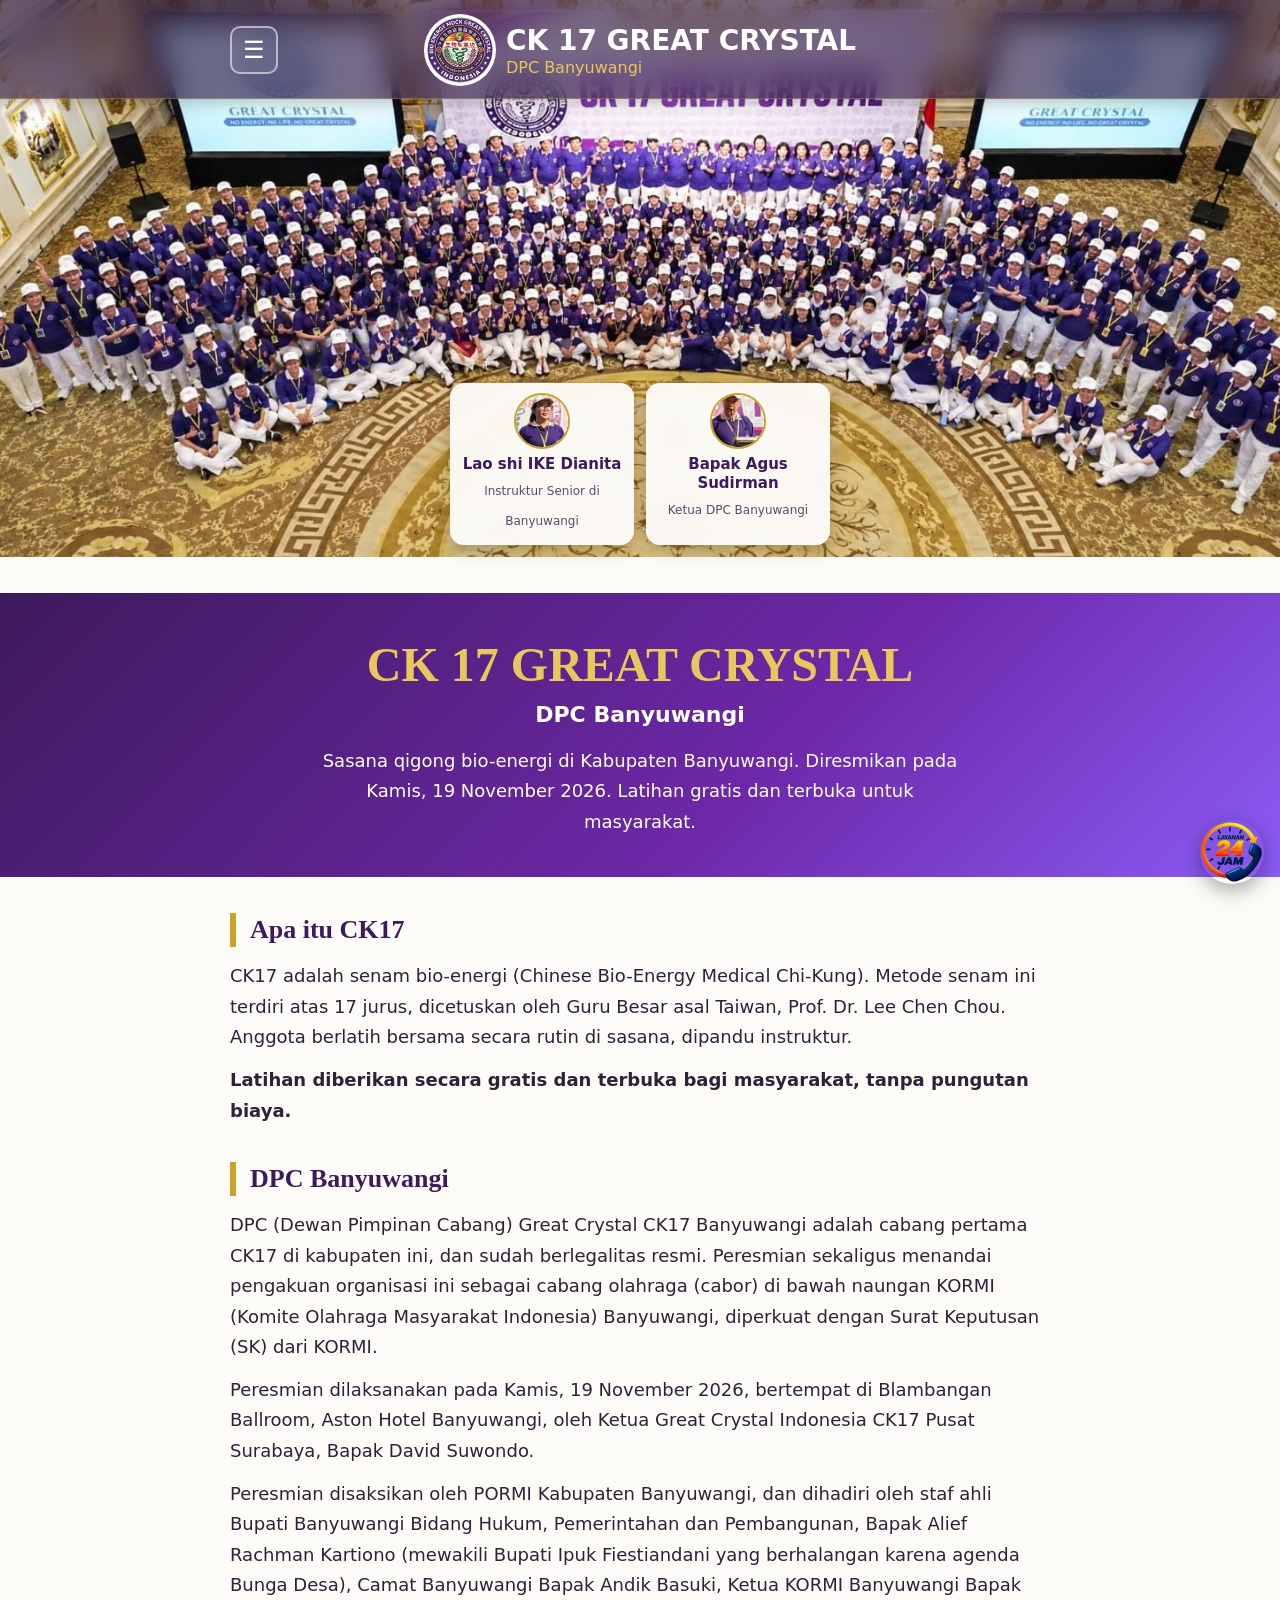
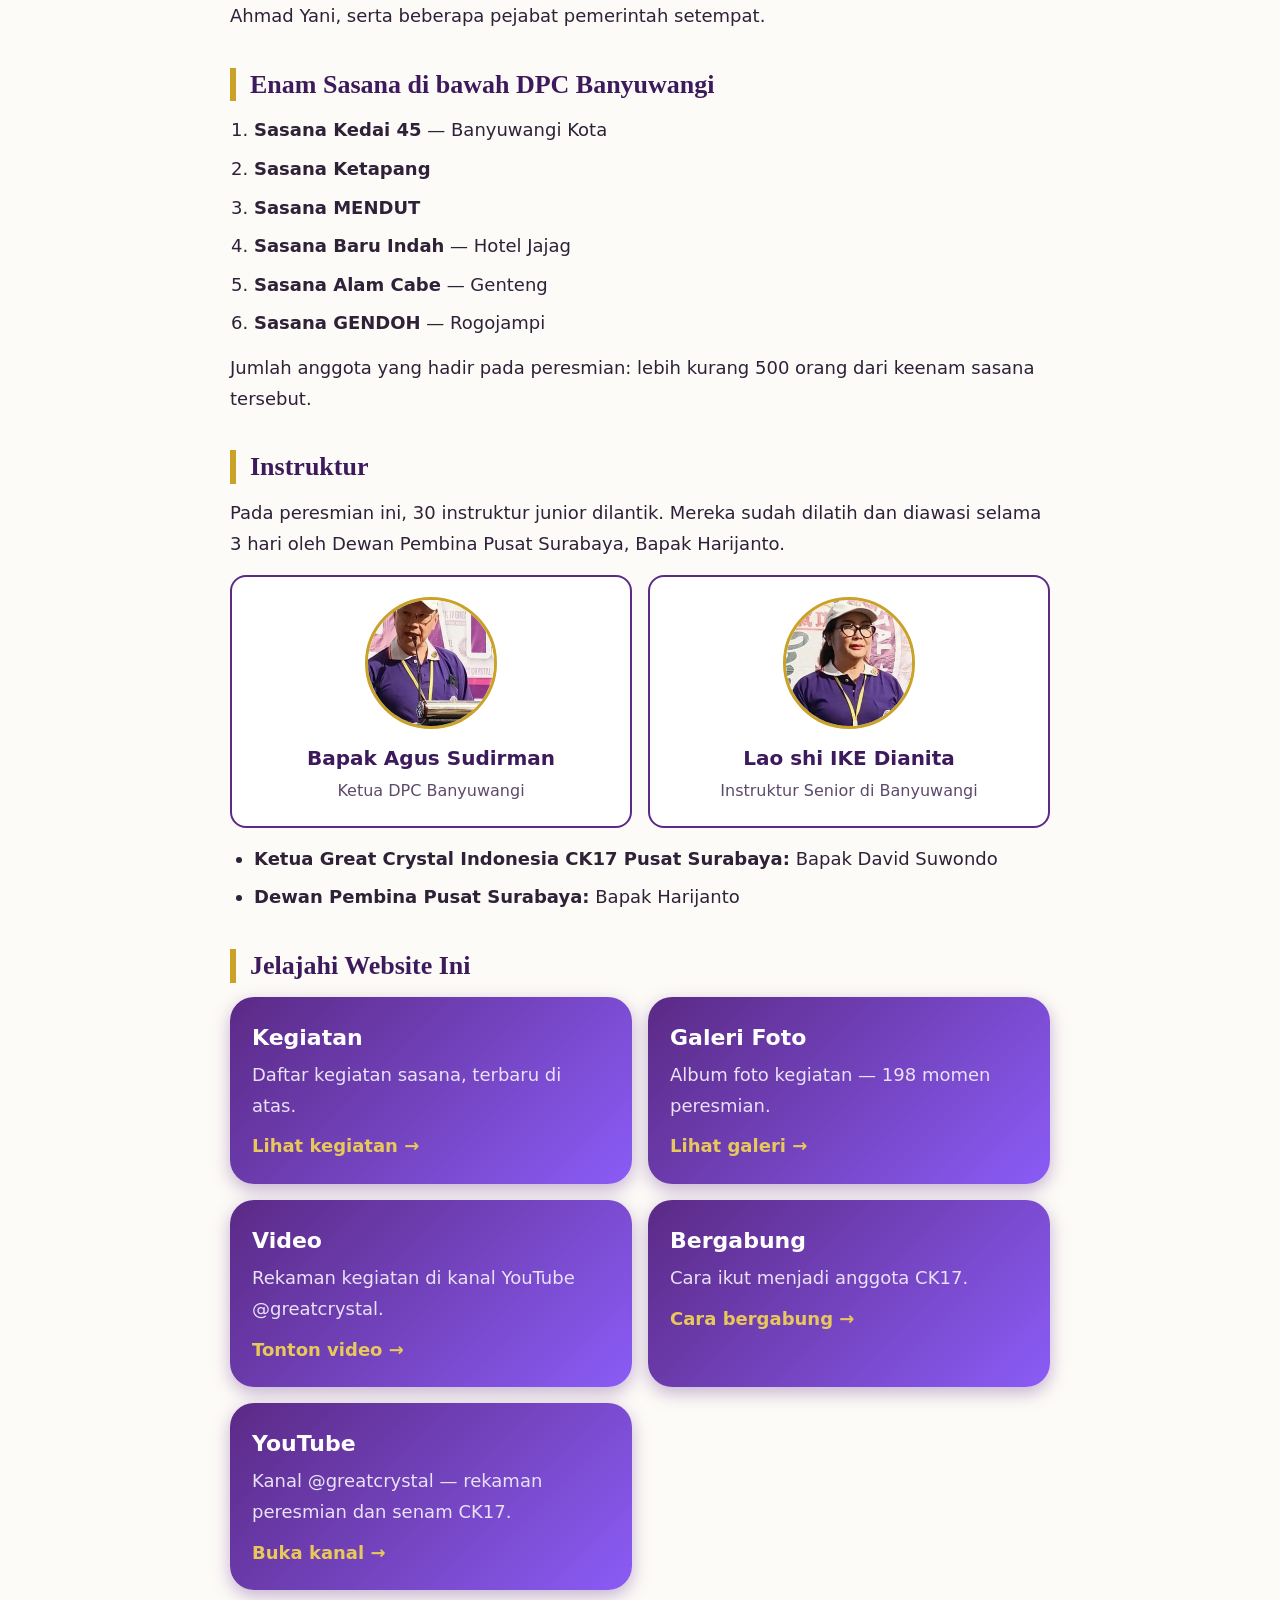
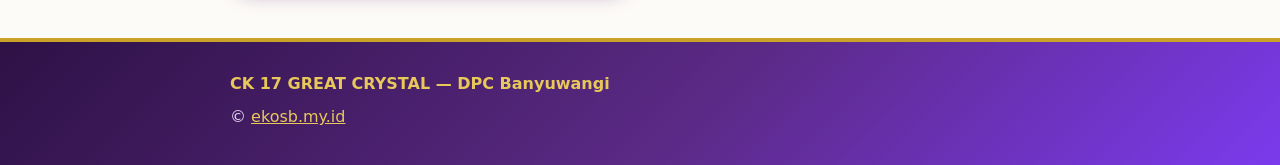
==== commit 42d6e140: "Hapus fitur translate (keputusan Eko: pakai translate bawaan Chrome)" ====
--- a/index.html
+++ b/index.html
@@ -13,14 +13,7 @@
   <div class="bungkus">
     <button class="tombol-menu" type="button" aria-label="Buka menu" aria-expanded="false" aria-controls="nav-utama">☰</button>
     <a class="logo" href="index.html"><img class="logo-gambar" src="logo.png" alt="Logo CK 17 GREAT CRYSTAL"><span class="nama-situs"><span class="nama-utama">CK 17 GREAT CRYSTAL</span><span class="sub">DPC Banyuwangi</span></span></a>
-    <div class="terjemah notranslate">
-      <button class="tombol-terjemah" type="button" aria-label="Pilih bahasa" aria-expanded="false" aria-controls="menu-bahasa"><svg viewBox="0 0 24 24" width="24" height="24" fill="none" stroke="currentColor" stroke-width="2" stroke-linecap="round" stroke-linejoin="round" aria-hidden="true"><circle cx="12" cy="12" r="10"/><line x1="2" y1="12" x2="22" y2="12"/><path d="M12 2a15.3 15.3 0 0 1 4 10 15.3 15.3 0 0 1-4 10 15.3 15.3 0 0 1-4-10 15.3 15.3 0 0 1 4-10z"/></svg></button>
-      <div class="menu-bahasa" id="menu-bahasa" role="menu">
-        <button type="button" data-bahasa="id" class="aktif">Bahasa Indonesia</button>
-        <button type="button" data-bahasa="en">English</button>
-        <button type="button" data-bahasa="zh-TW">繁體中文 (Taiwan)</button>
-      </div>
-    </div>
+    <span class="penyeimbang" aria-hidden="true"></span>
     <nav id="nav-utama">
       <a href="index.html" class="aktif">Beranda</a>
       <a href="kegiatan.html">Kegiatan</a>
@@ -142,7 +135,5 @@
   </form>
 </div>
 <script src="chatbot.js" defer></script>
-<script src="translate.js" defer></script>
-<script src="https://translate.google.com/translate_a/element.js?cb=googleTranslateElementInit" defer></script>
 </body>
 </html>
--- a/style.css
+++ b/style.css
@@ -601,69 +601,3 @@
 }
 .ketik-chat button:hover { background: #075E54; }
 .ketik-chat button svg { width: 22px; height: 22px; }
-
-/* Tombol translate (kanan atas header) */
-.terjemah { flex: none; width: 44px; position: relative; }
-.tombol-terjemah {
-  width: 44px;
-  height: 44px;
-  display: flex;
-  align-items: center;
-  justify-content: center;
-  background: rgba(255, 255, 255, 0.08);
-  border: 2px solid rgba(255, 255, 255, 0.55);
-  border-radius: 10px;
-  color: var(--putih);
-  cursor: pointer;
-  padding: 0;
-}
-.tombol-terjemah svg { width: 24px; height: 24px; }
-.menu-bahasa {
-  display: none;
-  position: absolute;
-  top: calc(100% + 8px);
-  right: 0;
-  min-width: 220px;
-  flex-direction: column;
-  padding: 8px 0;
-  background: rgba(43, 22, 66, 0.94);
-  -webkit-backdrop-filter: blur(14px);
-  backdrop-filter: blur(14px);
-  border: 1px solid rgba(212, 175, 55, 0.35);
-  border-radius: 0 0 16px 16px;
-  box-shadow: 0 12px 32px rgba(0, 0, 0, 0.35);
-  z-index: 30;
-}
-.menu-bahasa.terbuka { display: flex; animation: turun 0.25s ease-out; }
-.menu-bahasa button {
-  background: none;
-  border: none;
-  color: var(--putih);
-  font-size: 17px;
-  font-family: inherit;
-  text-align: left;
-  padding: 12px 20px;
-  cursor: pointer;
-}
-.menu-bahasa button:hover { background: rgba(255, 255, 255, 0.12); }
-.menu-bahasa button.aktif {
-  background: var(--emas);
-  color: var(--ungu-tua);
-  font-weight: 700;
-}
-.menu-bahasa button.aktif::after { content: " \2713"; }
-@media (min-width: 640px) {
-  .terjemah { width: 48px; }
-  .tombol-terjemah { width: 48px; height: 48px; }
-}
-@media (max-width: 380px) {
-  .terjemah { width: 36px; }
-  .tombol-terjemah { width: 36px; height: 36px; }
-  .tombol-terjemah svg { width: 20px; height: 20px; }
-}
-
-/* Sembunyikan UI bawaan Google Translate (banner + gadget) */
-.goog-te-banner-frame.skiptranslate { display: none !important; }
-body { top: 0 !important; }
-#google_translate_element { display: none !important; }
-.goog-te-gadget-icon { display: none !important; }
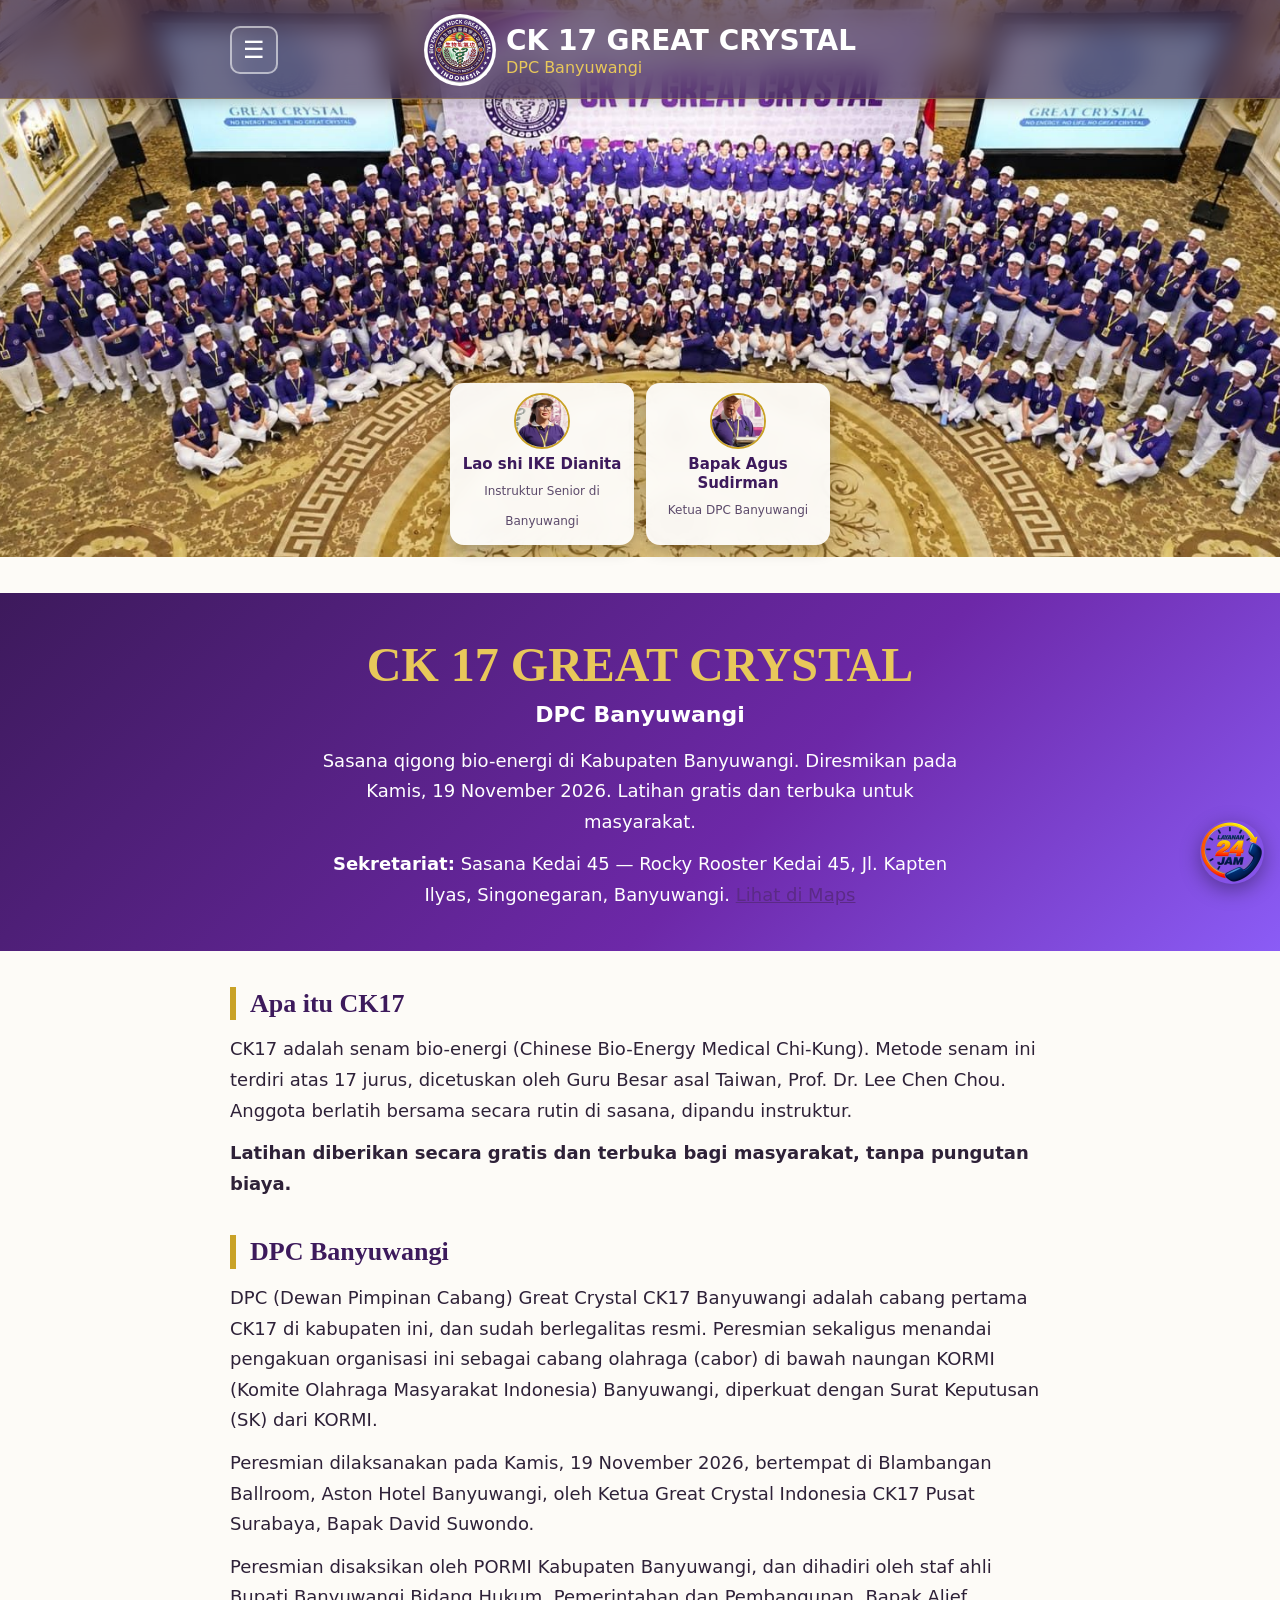
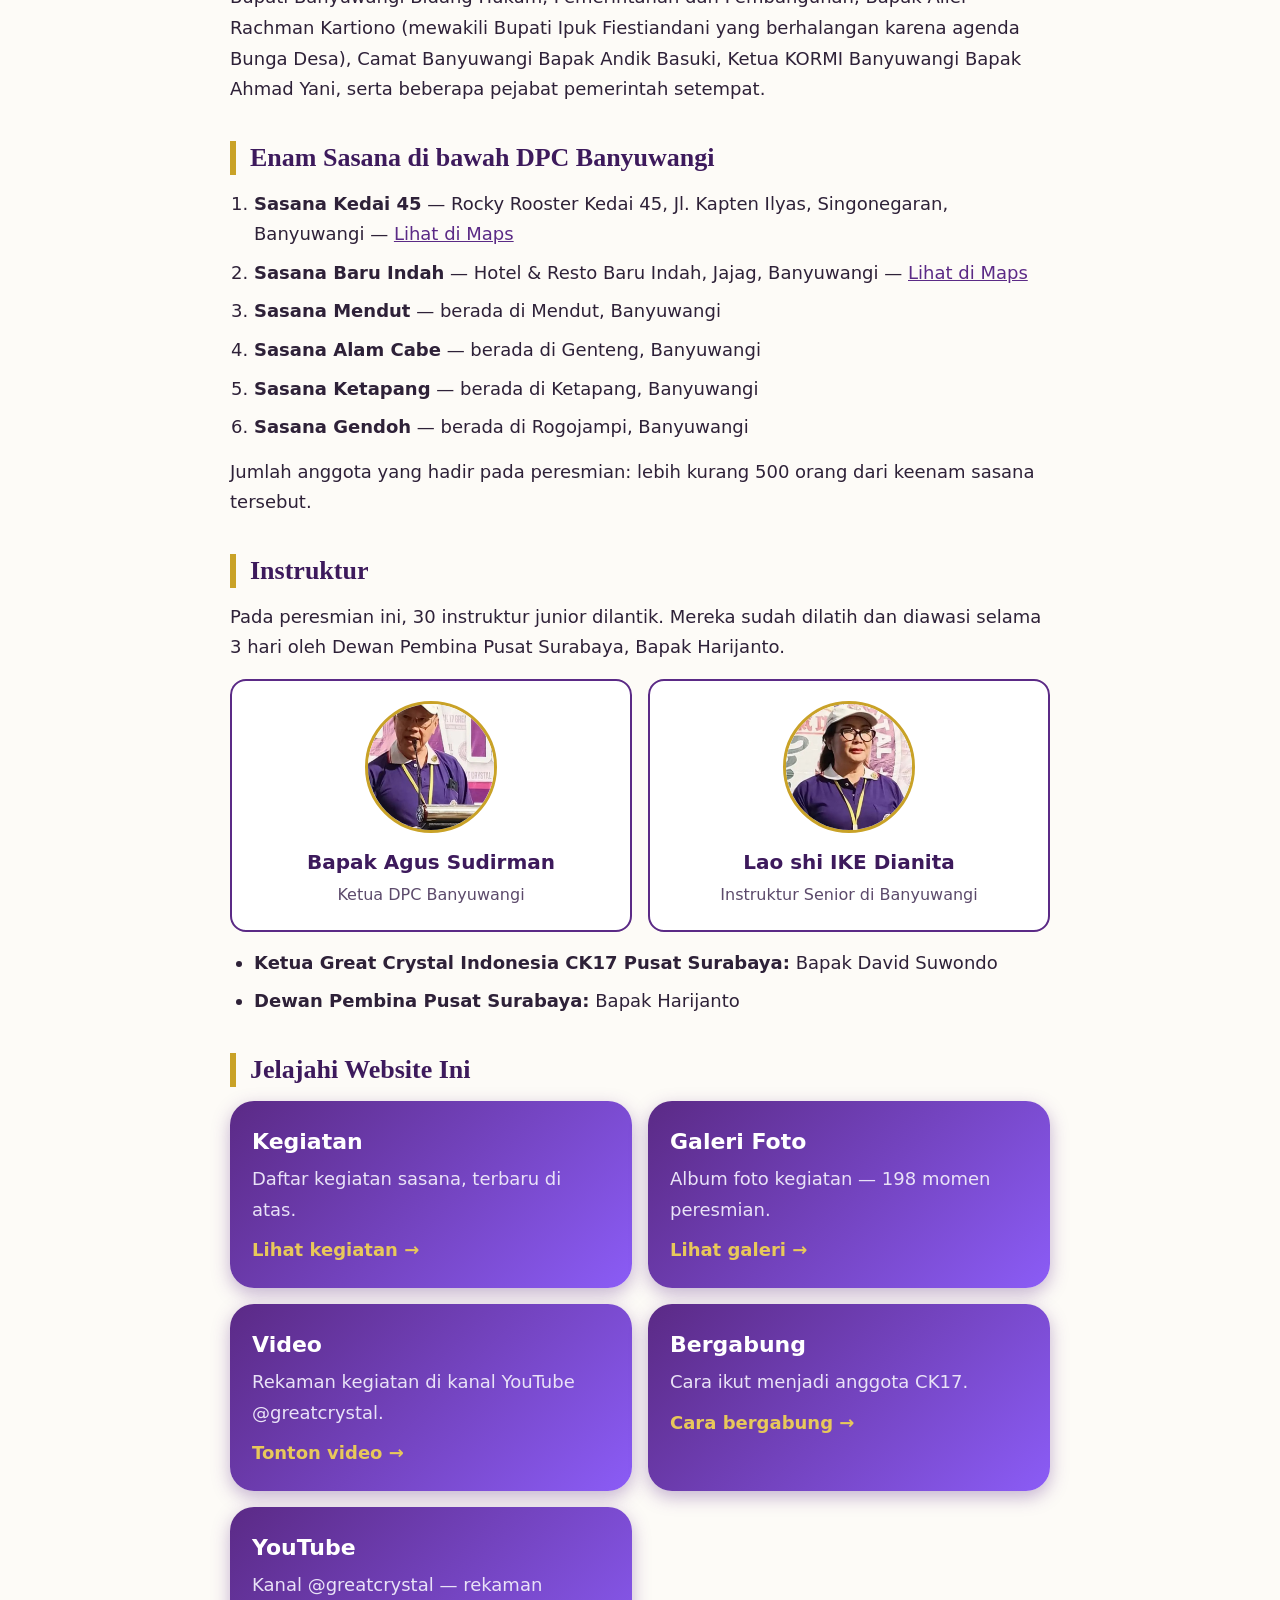
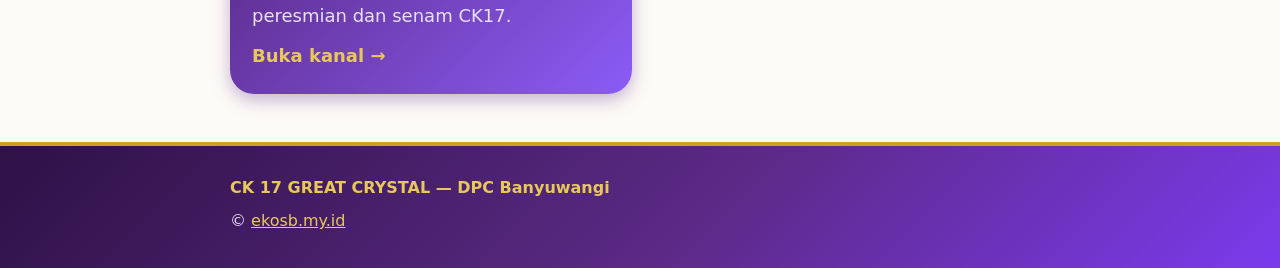
==== commit 43d1d27c: "Revisi 28 Nov: hapus nomor HP admin, tambah Sekretariat Kedai 45, daftar 6 sasana baru + jadwal lati" ====
--- a/index.html
+++ b/index.html
@@ -45,6 +45,7 @@
       <h1 class="satu-baris">CK 17 GREAT CRYSTAL</h1>
       <p class="tagline">DPC Banyuwangi</p>
       <p>Sasana qigong bio-energi di Kabupaten Banyuwangi. Diresmikan pada Kamis, 19 November 2026. Latihan gratis dan terbuka untuk masyarakat.</p>
+      <p><strong>Sekretariat:</strong> Sasana Kedai 45 — Rocky Rooster Kedai 45, Jl. Kapten Ilyas, Singonegaran, Banyuwangi. <a href="https://share.google/OIrhsDeFFi9yiHMQ1" target="_blank" rel="noopener">Lihat di Maps</a></p>
     </div>
   </section>
 
@@ -65,12 +66,12 @@
     <section>
       <h2>Enam Sasana di bawah DPC Banyuwangi</h2>
       <ol class="sasana">
-        <li><strong>Sasana Kedai 45</strong> — Banyuwangi Kota</li>
-        <li><strong>Sasana Ketapang</strong></li>
-        <li><strong>Sasana MENDUT</strong></li>
-        <li><strong>Sasana Baru Indah</strong> — Hotel Jajag</li>
-        <li><strong>Sasana Alam Cabe</strong> — Genteng</li>
-        <li><strong>Sasana GENDOH</strong> — Rogojampi</li>
+        <li><strong>Sasana Kedai 45</strong> — Rocky Rooster Kedai 45, Jl. Kapten Ilyas, Singonegaran, Banyuwangi — <a href="https://share.google/OIrhsDeFFi9yiHMQ1" target="_blank" rel="noopener">Lihat di Maps</a></li>
+        <li><strong>Sasana Baru Indah</strong> — Hotel &amp; Resto Baru Indah, Jajag, Banyuwangi — <a href="https://maps.app.goo.gl/9AwmUGv2hHwJyqVZA" target="_blank" rel="noopener">Lihat di Maps</a></li>
+        <li><strong>Sasana Mendut</strong> — berada di Mendut, Banyuwangi</li>
+        <li><strong>Sasana Alam Cabe</strong> — berada di Genteng, Banyuwangi</li>
+        <li><strong>Sasana Ketapang</strong> — berada di Ketapang, Banyuwangi</li>
+        <li><strong>Sasana Gendoh</strong> — berada di Rogojampi, Banyuwangi</li>
       </ol>
       <p>Jumlah anggota yang hadir pada peresmian: lebih kurang 500 orang dari keenam sasana tersebut.</p>
     </section>
@@ -124,7 +125,6 @@
       <strong>CK17 Great Crystal</strong>
       <span>DPC Banyuwangi &bull; online</span>
     </div>
-    <a class="telepon-chat" href="https://wa.me/6285111507890" target="_blank" rel="noopener" aria-label="Hubungi via WhatsApp"><svg viewBox="0 0 24 24" width="22" height="22" fill="none" stroke="currentColor" stroke-width="2" stroke-linecap="round" stroke-linejoin="round" aria-hidden="true"><path d="M22 16.92v3a2 2 0 0 1-2.18 2 19.79 19.79 0 0 1-8.63-3.07 19.5 19.5 0 0 1-6-6 19.79 19.79 0 0 1-3.07-8.67A2 2 0 0 1 4.11 2h3a2 2 0 0 1 2 1.72 12.84 12.84 0 0 0 .7 2.81 2 2 0 0 1-.45 2.11L8.09 9.91a16 16 0 0 0 6 6l1.27-1.27a2 2 0 0 1 2.11-.45 12.84 12.84 0 0 0 2.81.7A2 2 0 0 1 22 16.92z"/></svg></a>
     <button class="tutup-chat" type="button" aria-label="Tutup chat">✕</button>
   </div>
   <div class="pesan-chat" id="pesan-chat"></div>
--- a/style.css
+++ b/style.css
@@ -260,6 +260,23 @@
   vertical-align: middle;
 }
 
+/* Grid kolase foto babak — thumbnail kotak 1:1 seragam, 3 kolom, rapat tanpa celah.
+   Foto asli utuh tetap tampil di lightbox (data-penuh, object-fit: contain di modal). */
+.grid-kolase {
+  display: grid;
+  grid-template-columns: repeat(3, 1fr);
+  gap: 8px;
+  margin-top: 12px;
+}
+.grid-kolase img {
+  display: block;
+  width: 100%;
+  aspect-ratio: 1 / 1;
+  object-fit: cover;
+  object-position: center;
+  cursor: pointer;
+}
+
 /* Kotak pesan / ringkasan pidato */
 .pesan {
   background: var(--ungu-muda);
